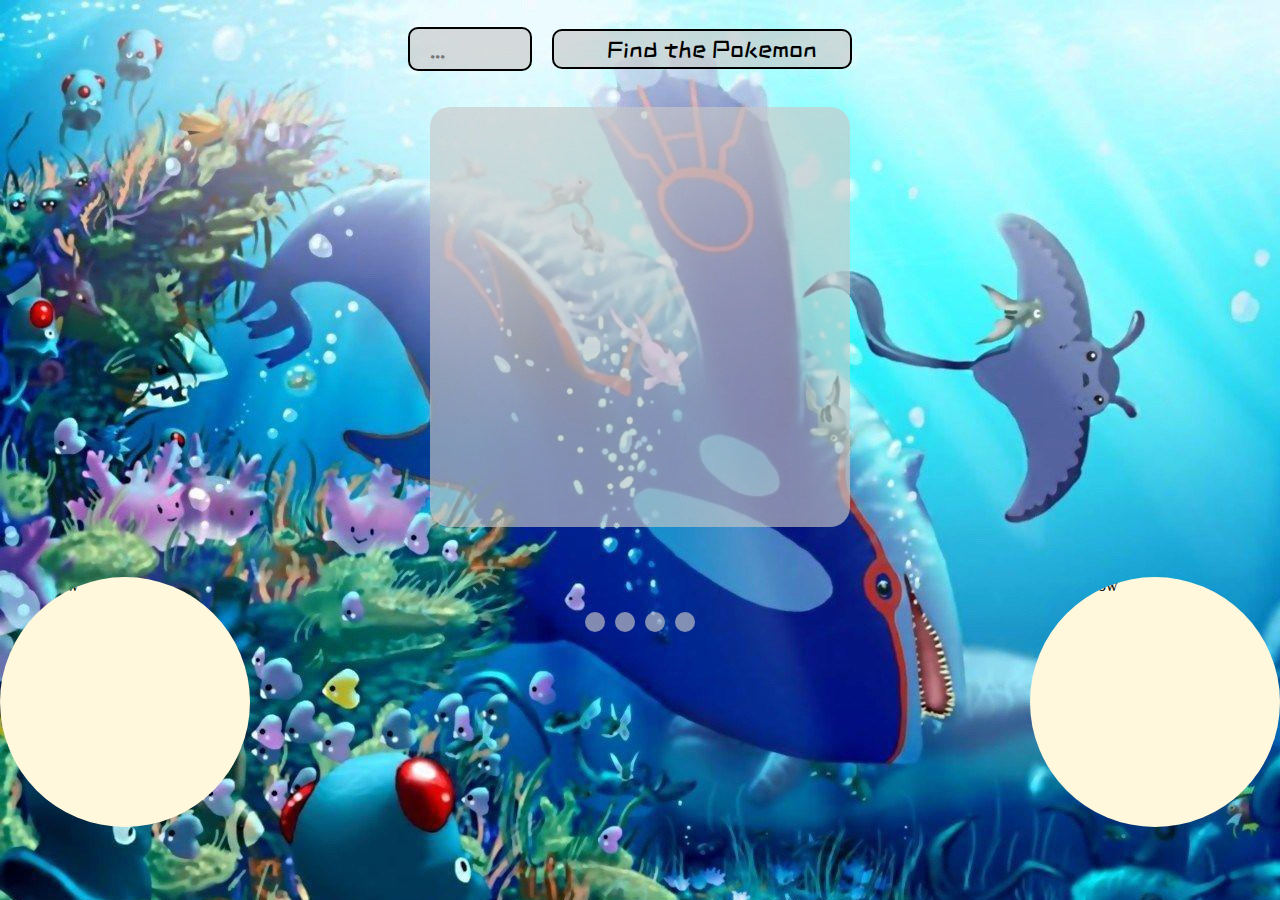
==== index.html @ 0fb87da3 "struglling through the project" ====
<!DOCTYPE html>
<html lang="en">
<head>
    <meta charset="UTF-8">
    <meta http-equiv="X-UA-Compatible" content="IE=edge">
    <meta name="viewport" content="width=device-width, initial-scale=1.0">
    <link rel="stylesheet" href="style.css"/>
    <link rel="preconnect" href="https://fonts.googleapis.com">
    <link rel="preconnect" href="https://fonts.gstatic.com" crossorigin>
    <link href="https://fonts.googleapis.com/css2?family=ZCOOL+KuaiLe&display=swap" rel="stylesheet">
    <title>Pokedex</title>
</head>
<body>
   
   <div class="find-pokemon">
    <input class="input" type="text" name="poke-search" id="poke-search" placeholder="..."/>
    <button class="button" type="button" id="search-button">Find the Pokemon</button> 
   </div>
   <div id="container" class="container">
       <div id="poke-container"></div>
   </div>
   <div class="screen_buttons">
    <img src="./img/prev.png" id="prev" alt="left arrow"/>
    <img src="./img/next.png" id="next" alt="right arrow"/>
</div>
   <div class="moves">
    <span class="poke-move-one hide"></span>
    <span class="poke-move-two hide"></span>
    <span class="poke-move-three hide"></span>
    <span class="poke-move-four hide"></span>
</div>


   <script src="script1.js"></script>
</body>
</html>
---- style.css ----
* {
    margin: 0;
    padding: 0;
}

body {
    background-color: aquamarine;
    background-image: url(img/background.jpg);
}

h1 {
    text-align: center;
    font-family: 'ZCOOL KuaiLe', cursive;
}

h2 {
    text-align: center;
    font-family: 'ZCOOL KuaiLe', cursive; 
    margin-bottom: 2vh;
}

img {
    background-color: cornsilk;
    border-radius: 50%;
    height: 250px;
    width: 250px;
}

.container {
    background-color: rgba(200, 200, 200, 0.65);
    display: flex;
    justify-content: center;
    align-items: center;
    border-radius: 20px;
    width: 420px;
    height: 420px;
    margin: 4vh auto;
}

.poke-container {
    background-color: rgb(255, 0, 0);
}

.find-pokemon {
    display: flex;
    justify-content: center;
    align-items: center;
    margin: 3vh auto 1vh auto;
}

.input {
    background-color: rgba(200, 200, 200, 0.65);
    border: 2px solid black;
    border-radius: 10px;
    font-family: 'ZCOOL KuaiLe', cursive;
    font-size: 1.5rem;
    height: 40px;
    width: 100px;
    padding-left: 20px;
    margin-right: 20px;
}

.button {
    background-color: rgba(200, 200, 200, 0.65);
    border: 2px solid black;
    border-radius: 10px;
    font-family: 'ZCOOL KuaiLe', cursive;
    font-size: 1.5rem;
    height: 40px;
    width: 300px;
    padding-left: 20px;
    margin-right: 20px;
}

.hide{
    display: none;
}   

.moves {
    display: flex;
    justify-content: center;
    align-items: center;
    
    height: 100%;
    padding: 5px;
  }
  
  .poke-move-one,
  .poke-move-two,
  .poke-move-three,
  .poke-move-four {
    
    background: rgba(200, 200, 200, 0.65);
    border-radius: 25px;
    display: inline-block;
    margin: 5px;
    padding: 10px;
    text-align: center;
    font-weight: bold;
    font-family: 'ZCOOL KuaiLe', cursive;
    font-size: 1rem;
  }

  .screen_buttons {
    display: flex;
    height: 25px;
    justify-content: space-between;
    margin-top: 50px;
    cursor: pointer;
}
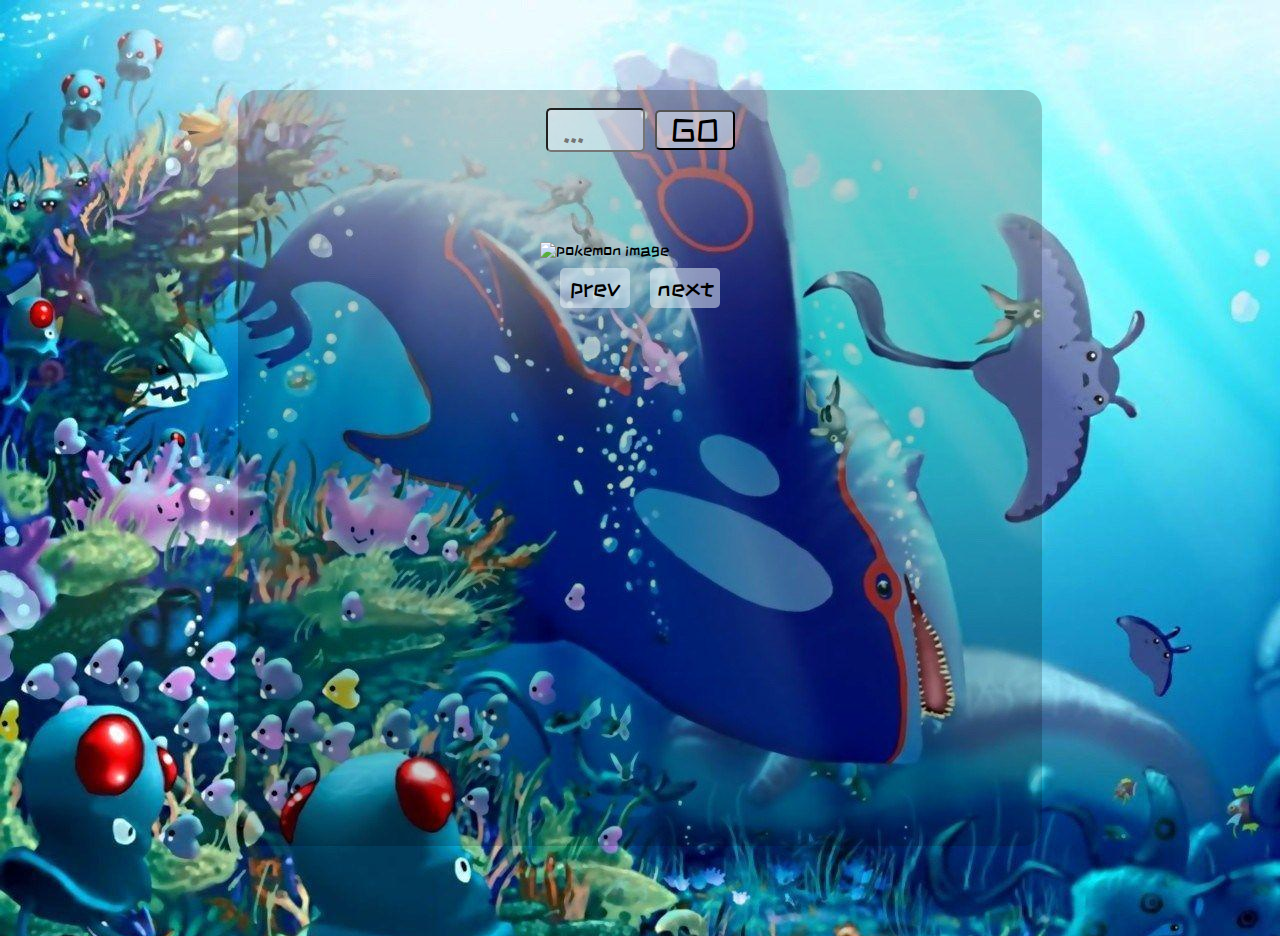
==== commit b079799b: "update pokedex" ====
--- a/index.html
+++ b/index.html
@@ -11,26 +11,36 @@
     <title>Pokedex</title>
 </head>
 <body>
-   
-   <div class="find-pokemon">
-    <input class="input" type="text" name="poke-search" id="poke-search" placeholder="..."/>
-    <button class="button" type="button" id="search-button">Find the Pokemon</button> 
-   </div>
-   <div id="container" class="container">
-       <div id="poke-container"></div>
-   </div>
-   <div class="screen_buttons">
-    <img src="./img/prev.png" id="prev" alt="left arrow"/>
-    <img src="./img/next.png" id="next" alt="right arrow"/>
-</div>
-   <div class="moves">
-    <span class="poke-move-one hide"></span>
-    <span class="poke-move-two hide"></span>
-    <span class="poke-move-three hide"></span>
-    <span class="poke-move-four hide"></span>
-</div>
+    <div class="container">
+        <div class="search-section">
+            <input class="input" type="text" name="poke-input" id="poke-input" placeholder="..."/>
+            <button class="run-button" type="button" id="run-button">GO</button>
+        </div>
+        <div class="info-section">
+            <span class="poke-name"></span>
+            <span class="poke-id"></span>
+        </div>
+        <div class="image-section">
+            <img class="poke-image" src="" alt="pokemon image">
+        </div>
+        <div class="navigation-buttons">
+            <button class="navi-button" type="button" id="prev-button">prev</button>
+            <button class="navi-button" type="button" id="next-button">next</button>
+        </div>
+        <div class="poke-moves">
+            <div class="move" id="moveOne"></div>
+            <div class="move" id="moveTwo"></div>
+            <div class="move" id="moveThree"></div>
+            <div class="move" id="moveFour"></div>
+        </div>
+        <div class="poke-evolution">
+            <img class="evo-one" id="evoOne" src="">
+            <img class="evo-two" id="evoTwo" src="">
+            <img class="evo-three" id="evoThree" src="">
+        </div>
+    </div>
 
 
-   <script src="script1.js"></script>
+   <script src="script2.js"></script>
 </body>
 </html>--- a/style.css
+++ b/style.css
@@ -6,107 +6,109 @@
 body {
     background-color: aquamarine;
     background-image: url(img/background.jpg);
-}
-
-h1 {
-    text-align: center;
     font-family: 'ZCOOL KuaiLe', cursive;
 }
 
-h2 {
-    text-align: center;
-    font-family: 'ZCOOL KuaiLe', cursive; 
-    margin-bottom: 2vh;
-}
-
-img {
-    background-color: cornsilk;
-    border-radius: 50%;
-    height: 250px;
-    width: 250px;
-}
-
 .container {
-    background-color: rgba(200, 200, 200, 0.65);
-    display: flex;
-    justify-content: center;
-    align-items: center;
+    background-color: rgba(0, 0, 0, 0.2);
     border-radius: 20px;
-    width: 420px;
-    height: 420px;
-    margin: 4vh auto;
-}
-
-.poke-container {
-    background-color: rgb(255, 0, 0);
-}
-
-.find-pokemon {
-    display: flex;
-    justify-content: center;
-    align-items: center;
-    margin: 3vh auto 1vh auto;
+    margin: 10vh auto;
+    width: 60vw;
+    height: 80vh;
+    padding: 2vh;
+    
 }
 
 .input {
-    background-color: rgba(200, 200, 200, 0.65);
-    border: 2px solid black;
-    border-radius: 10px;
+    background-color: rgba(240, 248, 255, 0.5);
+    height: 40px;
+    width: 80px;
+    padding-left: 15px;
+    font-family: 'ZCOOL KuaiLe', cursive;
+    font-size: 2rem;
+    border-radius: 5px;
+}
+
+.run-button {
+    background-color: rgba(240, 248, 255, 0.5);
+    height: 40px;
+    width: 80px;
+    margin-left: 10px;
+    font-family: 'ZCOOL KuaiLe', cursive;
+    font-size: 2rem;
+    border-radius: 5px;
+}
+
+.search-section {
+    display: flex;
+    justify-content: center; 
+    align-items: center; 
+    margin: 0 auto 5vh auto;
+    align-content: center;
+    
+}
+
+.info-section {
+    display: flex;
+    justify-content: center; 
+    align-items: center; 
+    margin: 0 auto 5vh auto;
+    align-content: center;
+    
+}
+
+.poke-name {
+    font-size: 2rem;
+    color: black;
+    margin-right: 10px;
+}
+
+.poke-id {
+    font-size: 2rem;
+    color: black;
+    margin-right: 10px;
+}
+
+.poke-image {
+    /* background-color: brown; */
+    display: flex;
+    justify-content: center; 
+    align-items: center; 
+    margin: 0 auto 0 auto;
+    align-content: center;
+    width: 200px;
+}
+
+.navigation-buttons {
+    display: flex;
+    justify-content: center; 
+    align-items: center; 
+}
+
+.navi-button {
+    background-color: rgba(240, 248, 255, 0.5);
+    width: 70px;
+    height: 40px;
+    margin: 10px;
     font-family: 'ZCOOL KuaiLe', cursive;
     font-size: 1.5rem;
-    height: 40px;
-    width: 100px;
-    padding-left: 20px;
-    margin-right: 20px;
+    border-radius: 5px;
+    border: none;
 }
 
-.button {
-    background-color: rgba(200, 200, 200, 0.65);
-    border: 2px solid black;
-    border-radius: 10px;
-    font-family: 'ZCOOL KuaiLe', cursive;
-    font-size: 1.5rem;
-    height: 40px;
-    width: 300px;
-    padding-left: 20px;
-    margin-right: 20px;
+.poke-moves {
+    margin-top: 5vh;
+    display: flex;
+    justify-content: center;
+    flex-direction: row;
 }
 
-.hide{
-    display: none;
-}   
-
-.moves {
-    display: flex;
-    justify-content: center;
-    align-items: center;
-    
-    height: 100%;
-    padding: 5px;
-  }
-  
-  .poke-move-one,
-  .poke-move-two,
-  .poke-move-three,
-  .poke-move-four {
-    
-    background: rgba(200, 200, 200, 0.65);
-    border-radius: 25px;
-    display: inline-block;
-    margin: 5px;
-    padding: 10px;
-    text-align: center;
-    font-weight: bold;
-    font-family: 'ZCOOL KuaiLe', cursive;
-    font-size: 1rem;
-  }
-
-  .screen_buttons {
-    display: flex;
-    height: 25px;
-    justify-content: space-between;
-    margin-top: 50px;
-    cursor: pointer;
+.move {
+    font-size: 2rem;
+    background-color: rgba(240, 248, 255, 0.5);
+    margin: 3px;
+    padding: 3px;
+    border-radius: 5px;
 }
 
   